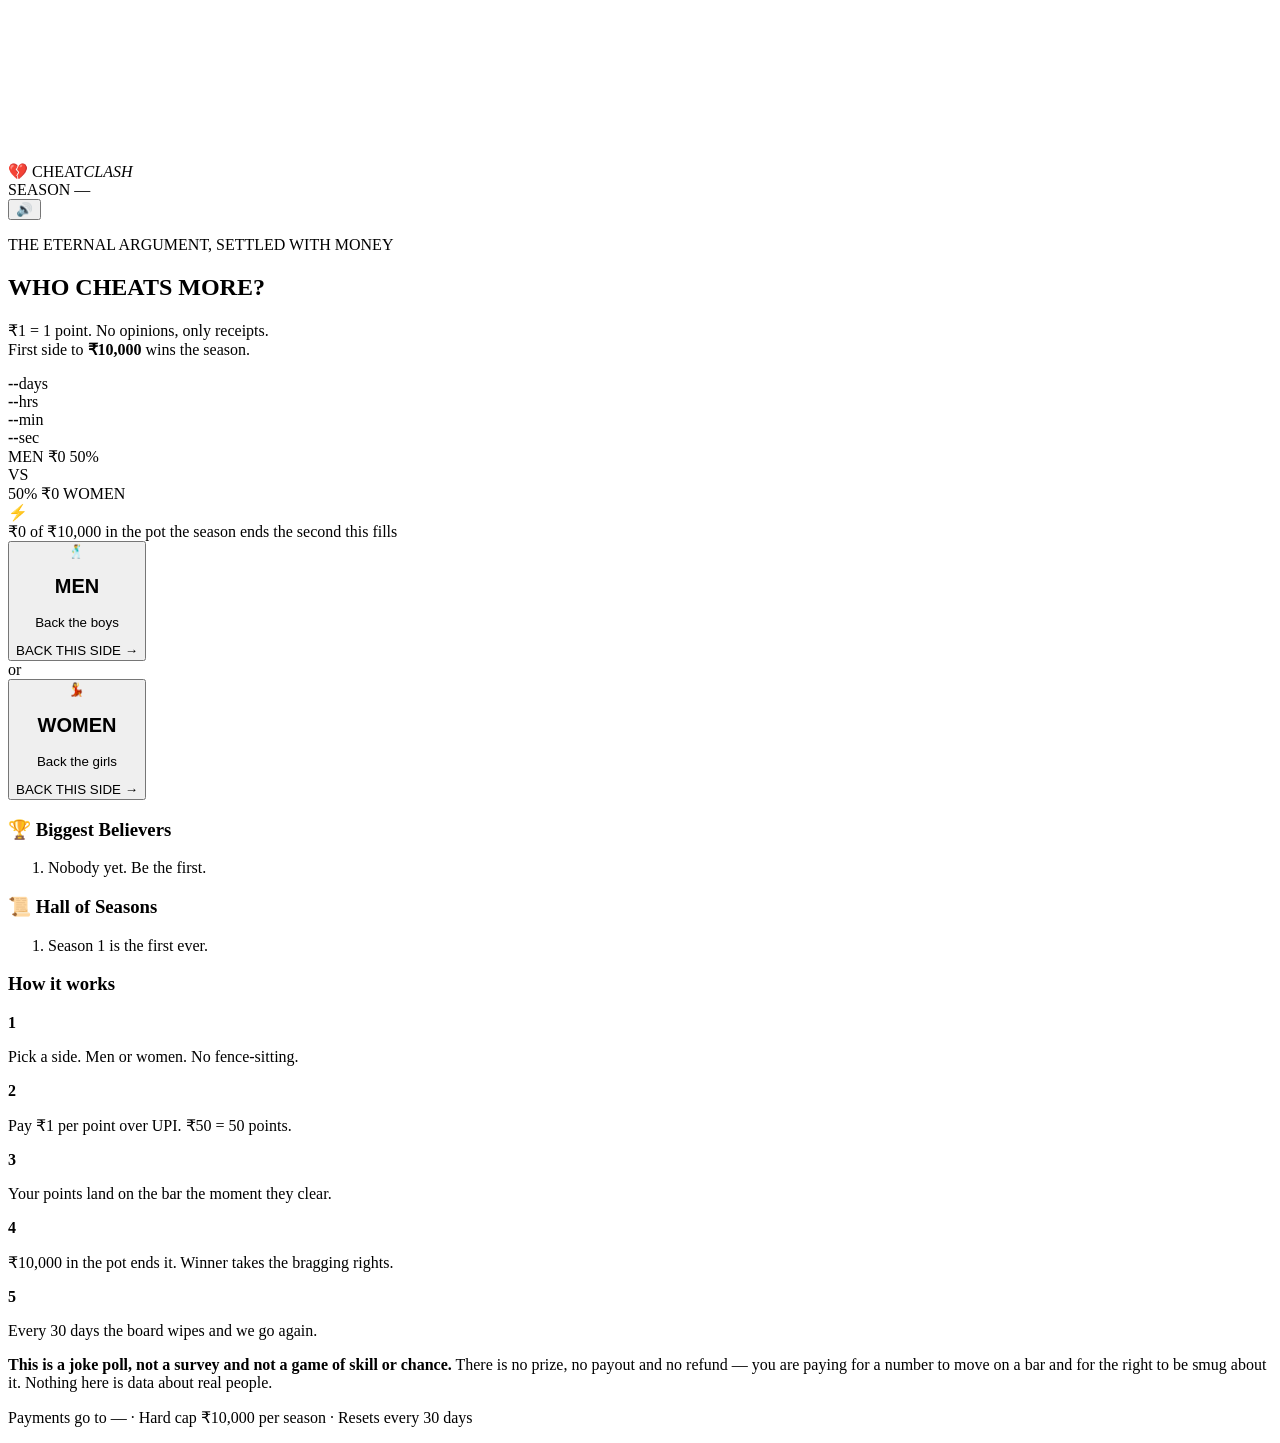
==== public/index.html @ 798ba8d8 "Cheat Clash: paid Men vs Women poll with UPI, ₹10,000 cap, 30-day seasons" ====
<!doctype html>
<html lang="en">
<head>
<meta charset="utf-8">
<meta name="viewport" content="width=device-width, initial-scale=1, viewport-fit=cover">
<title>Cheat Clash — Who Cheats More?</title>
<meta name="description" content="Men vs Women. ₹1 = 1 point. Put your money where your mouth is.">
<meta name="theme-color" content="#07050d">
<link rel="icon" href="data:image/svg+xml,<svg xmlns='http://www.w3.org/2000/svg' viewBox='0 0 100 100'><text y='.9em' font-size='90'>💔</text></svg>">
<link rel="stylesheet" href="/style.css">
</head>
<body>

<div class="aurora" aria-hidden="true">
  <span class="blob b1"></span><span class="blob b2"></span><span class="blob b3"></span>
</div>
<canvas id="fx" aria-hidden="true"></canvas>

<header class="top">
  <div class="brand">
    <span class="mark">💔</span>
    <span class="wordmark">CHEAT<em>CLASH</em></span>
  </div>
  <div class="top-right">
    <div class="season-chip" id="seasonChip">SEASON —</div>
    <button class="icon-btn" id="soundBtn" title="Sound" aria-label="Toggle sound">🔊</button>
  </div>
</header>

<main>

  <!-- ───────────────────────── hero ───────────────────────── -->
  <section class="hero">
    <p class="kicker">THE ETERNAL ARGUMENT, SETTLED WITH MONEY</p>
    <h1 class="headline">
      <span class="line">WHO CHEATS</span>
      <span class="line big">MORE<span class="qm">?</span></span>
    </h1>
    <p class="sub">₹1 = 1 point. No opinions, only receipts.<br>
      First side to <b>₹10,000</b> wins the season.</p>

    <div class="countdown" id="countdown">
      <div class="cd"><b id="cdD">--</b><span>days</span></div>
      <div class="cd"><b id="cdH">--</b><span>hrs</span></div>
      <div class="cd"><b id="cdM">--</b><span>min</span></div>
      <div class="cd"><b id="cdS">--</b><span>sec</span></div>
    </div>
  </section>

  <!-- ───────────────────────── the war bar ───────────────────────── -->
  <section class="arena" id="arena">
    <div class="scoreline">
      <div class="score men">
        <span class="score-label">MEN</span>
        <span class="score-num" id="menScore">₹0</span>
        <span class="score-pct" id="menPct">50%</span>
      </div>
      <div class="vs">VS</div>
      <div class="score women">
        <span class="score-pct" id="womenPct">50%</span>
        <span class="score-num" id="womenScore">₹0</span>
        <span class="score-label">WOMEN</span>
      </div>
    </div>

    <div class="warbar" id="warbar">
      <div class="fill men" id="menFill"></div>
      <div class="fill women" id="womenFill"></div>
      <div class="knot" id="knot"><span>⚡</span></div>
      <div class="warbar-shine"></div>
    </div>

    <div class="cap">
      <div class="cap-track"><div class="cap-fill" id="capFill"></div></div>
      <div class="cap-text">
        <span id="capText">₹0 of ₹10,000 in the pot</span>
        <span class="cap-note" id="capNote">the season ends the second this fills</span>
      </div>
    </div>
  </section>

  <!-- ───────────────────────── pick a side ───────────────────────── -->
  <section class="picks">
    <button class="pick men" data-side="men">
      <div class="pick-glow"></div>
      <div class="pick-emoji">🕺</div>
      <h2>MEN</h2>
      <p class="pick-tag" id="menTag">Back the boys</p>
      <div class="pick-bar"><i id="menMini"></i></div>
      <div class="pick-cta">BACK THIS SIDE <span>→</span></div>
    </button>

    <div class="ampersand">or</div>

    <button class="pick women" data-side="women">
      <div class="pick-glow"></div>
      <div class="pick-emoji">💃</div>
      <h2>WOMEN</h2>
      <p class="pick-tag" id="womenTag">Back the girls</p>
      <div class="pick-bar"><i id="womenMini"></i></div>
      <div class="pick-cta">BACK THIS SIDE <span>→</span></div>
    </button>
  </section>

  <!-- ───────────────────────── ticker ───────────────────────── -->
  <section class="ticker-wrap" id="tickerWrap">
    <div class="ticker" id="ticker"></div>
  </section>

  <!-- ───────────────────────── boards ───────────────────────── -->
  <section class="boards">
    <div class="card">
      <h3>🏆 Biggest Believers</h3>
      <ol class="board" id="topBoard"><li class="empty">Nobody yet. Be the first.</li></ol>
    </div>
    <div class="card">
      <h3>📜 Hall of Seasons</h3>
      <ol class="board history" id="historyBoard"><li class="empty">Season 1 is the first ever.</li></ol>
    </div>
  </section>

  <section class="how">
    <h3>How it works</h3>
    <div class="steps">
      <div class="step"><b>1</b><p>Pick a side. Men or women. No fence-sitting.</p></div>
      <div class="step"><b>2</b><p>Pay ₹1 per point over UPI. ₹50 = 50 points.</p></div>
      <div class="step"><b>3</b><p>Your points land on the bar the moment they clear.</p></div>
      <div class="step"><b>4</b><p>₹10,000 in the pot ends it. Winner takes the bragging rights.</p></div>
      <div class="step"><b>5</b><p>Every 30 days the board wipes and we go again.</p></div>
    </div>
  </section>

</main>

<footer>
  <p><b>This is a joke poll, not a survey and not a game of skill or chance.</b> There is no prize,
     no payout and no refund — you are paying for a number to move on a bar and for the right to
     be smug about it. Nothing here is data about real people.</p>
  <p class="muted">Payments go to <span id="footUpi">—</span> · Hard cap ₹10,000 per season · Resets every 30 days</p>
</footer>

<!-- ───────────────────────── pay sheet ───────────────────────── -->
<div class="sheet-scrim" id="scrim" hidden>
  <div class="sheet" id="sheet" role="dialog" aria-modal="true" aria-labelledby="sheetTitle">
    <button class="sheet-close" id="sheetClose" aria-label="Close">✕</button>

    <!-- step 1: amount -->
    <div class="step-pane" id="paneAmount">
      <div class="sheet-side" id="sheetSide">MEN</div>
      <h2 id="sheetTitle">How many points?</h2>
      <p class="sheet-sub">₹1 buys 1 point. <span id="roomNote"></span></p>

      <div class="chips" id="chips"></div>

      <label class="field">
        <span>Custom amount</span>
        <div class="rupee"><i>₹</i><input type="number" id="amtInput" min="1" step="1" inputmode="numeric"></div>
      </label>

      <label class="field">
        <span>Name on the leaderboard <em>(optional)</em></span>
        <input type="text" id="nameInput" maxlength="18" placeholder="Anonymous" autocomplete="off">
      </label>

      <button class="primary" id="goPay">CONTINUE →</button>
      <p class="fineprint">No refunds. No prize. Purely for the bragging rights.</p>
    </div>

    <!-- step 2: pay -->
    <div class="step-pane" id="panePay" hidden>
      <h2>Pay <span id="payAmt">₹0</span></h2>
      <p class="sheet-sub">to <b id="payUpi">—</b> · ref <code id="payRef">—</code></p>

      <div class="qr-box"><div id="qr"></div></div>

      <a class="primary" id="upiLink" href="#">OPEN UPI APP</a>
      <button class="ghost" id="copyUpi">Copy UPI ID</button>

      <div class="divider"><span>then</span></div>

      <label class="field">
        <span>Paste the UPI reference / UTR from your app</span>
        <input type="text" id="utrInput" placeholder="e.g. 418329274611" autocomplete="off" inputmode="numeric">
      </label>
      <button class="primary alt" id="confirmPay">I'VE PAID — COUNT MY POINTS</button>
      <p class="fineprint" id="verifyNote"></p>
    </div>

    <!-- step 3: done -->
    <div class="step-pane center" id="paneDone" hidden>
      <div class="done-emoji">🎉</div>
      <h2 id="doneTitle">Points locked in</h2>
      <p class="sheet-sub" id="doneMsg"></p>
      <button class="primary" id="doneBtn">BACK TO THE FIGHT</button>
    </div>
  </div>
</div>

<!-- ───────────────────────── winner takeover ───────────────────────── -->
<div class="winner-scrim" id="winnerScrim" hidden>
  <div class="winner">
    <p class="winner-kicker" id="winnerKicker">SEASON 1 · FINAL</p>
    <h2 class="winner-title" id="winnerTitle">WOMEN</h2>
    <p class="winner-sub" id="winnerSub"></p>
    <div class="winner-score" id="winnerScore"></div>
    <p class="winner-next" id="winnerNext"></p>
    <button class="ghost" id="winnerClose">See the final board</button>
  </div>
</div>

<script src="/qr.js"></script>
<script src="/app.js"></script>
</body>
</html>
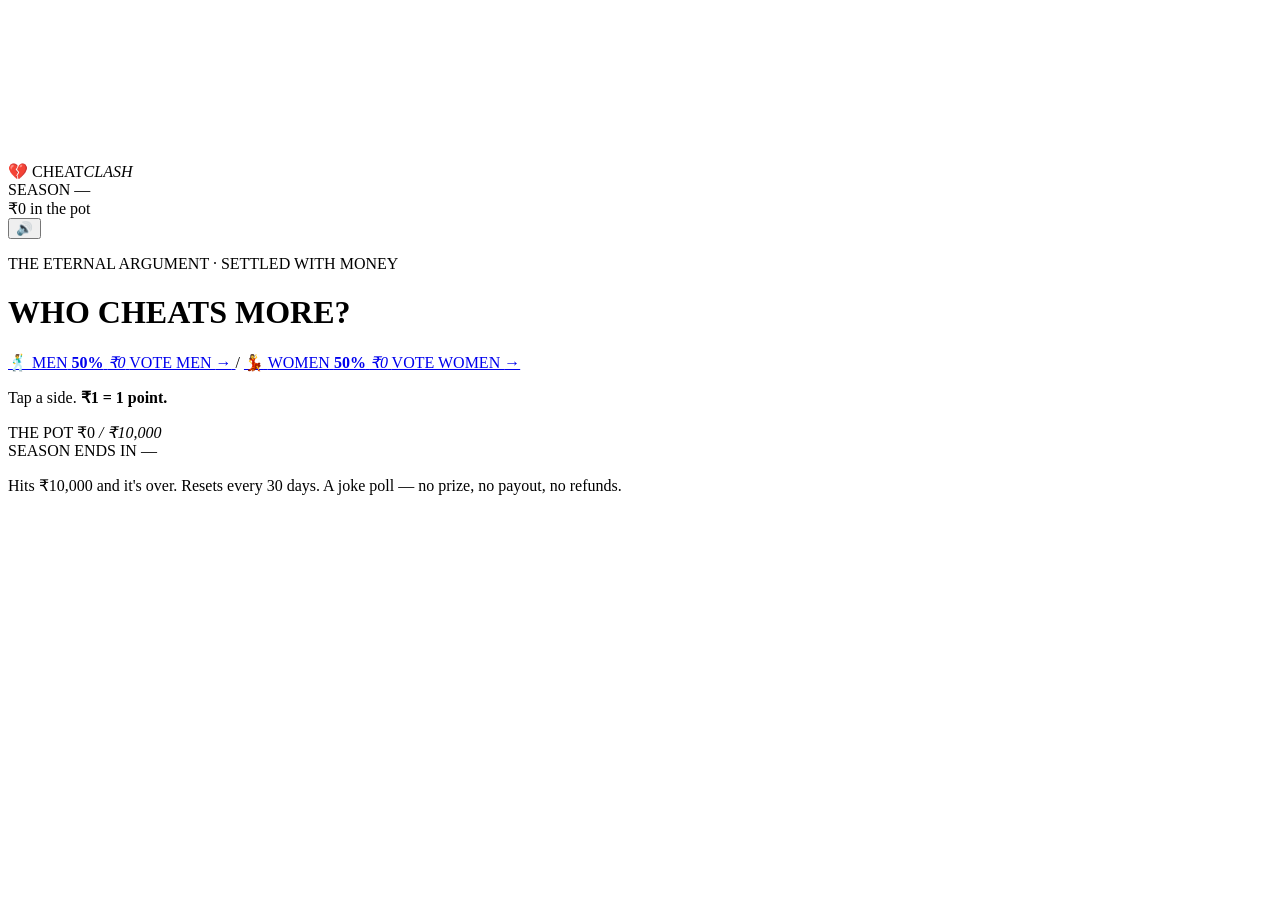
==== commit ae4b914d: "Split into a MEN / WOMEN landing page and a /vote arena - new landing: diagonal split, glowing slash" ====
--- a/public/index.html
+++ b/public/index.html
@@ -3,18 +3,22 @@
 <head>
 <meta charset="utf-8">
 <meta name="viewport" content="width=device-width, initial-scale=1, viewport-fit=cover">
-<title>Cheat Clash — Who Cheats More?</title>
-<meta name="description" content="Men vs Women. ₹1 = 1 point. Put your money where your mouth is.">
+<title>Cheat Clash — Men / Women. Who Cheats More?</title>
+<meta name="description" content="Men or Women — who cheats more? ₹1 = 1 point. Pick a side and put your money where your mouth is.">
 <meta name="theme-color" content="#07050d">
 <link rel="icon" href="data:image/svg+xml,<svg xmlns='http://www.w3.org/2000/svg' viewBox='0 0 100 100'><text y='.9em' font-size='90'>💔</text></svg>">
-<link rel="stylesheet" href="/style.css">
+<link rel="stylesheet" href="/landing.css">
 </head>
 <body>
 
-<div class="aurora" aria-hidden="true">
-  <span class="blob b1"></span><span class="blob b2"></span><span class="blob b3"></span>
+<!-- the diagonal split, cut along the slash -->
+<div class="stage" aria-hidden="true">
+  <div class="side-bg men"></div>
+  <div class="side-bg women"></div>
+  <div class="seam"></div>
+  <div class="pointer-glow" id="glow"></div>
+  <canvas id="fx"></canvas>
 </div>
-<canvas id="fx" aria-hidden="true"></canvas>
 
 <header class="top">
   <div class="brand">
@@ -22,193 +26,78 @@
     <span class="wordmark">CHEAT<em>CLASH</em></span>
   </div>
   <div class="top-right">
-    <div class="season-chip" id="seasonChip">SEASON —</div>
-    <button class="icon-btn" id="soundBtn" title="Sound" aria-label="Toggle sound">🔊</button>
+    <div class="chip" id="seasonChip">SEASON —</div>
+    <div class="chip live"><span class="dot"></span><span id="potChip">₹0 in the pot</span></div>
+    <button class="icon-btn" id="soundBtn" aria-label="Toggle sound">🔊</button>
   </div>
 </header>
 
-<main>
+<main class="hero">
 
-  <!-- ───────────────────────── hero ───────────────────────── -->
-  <section class="hero">
-    <p class="kicker">THE ETERNAL ARGUMENT, SETTLED WITH MONEY</p>
-    <h1 class="headline">
-      <span class="line">WHO CHEATS</span>
-      <span class="line big">MORE<span class="qm">?</span></span>
-    </h1>
-    <p class="sub">₹1 = 1 point. No opinions, only receipts.<br>
-      First side to <b>₹10,000</b> wins the season.</p>
+  <p class="kicker">THE ETERNAL ARGUMENT · SETTLED WITH MONEY</p>
+  <h1 class="question">WHO CHEATS MORE<span class="qm">?</span></h1>
 
-    <div class="countdown" id="countdown">
-      <div class="cd"><b id="cdD">--</b><span>days</span></div>
-      <div class="cd"><b id="cdH">--</b><span>hrs</span></div>
-      <div class="cd"><b id="cdM">--</b><span>min</span></div>
-      <div class="cd"><b id="cdS">--</b><span>sec</span></div>
-    </div>
-  </section>
+  <!-- ─── the lockup: MEN / WOMEN ─── -->
+  <div class="lockup" id="lockup">
 
-  <!-- ───────────────────────── the war bar ───────────────────────── -->
-  <section class="arena" id="arena">
-    <div class="scoreline">
-      <div class="score men">
-        <span class="score-label">MEN</span>
-        <span class="score-num" id="menScore">₹0</span>
-        <span class="score-pct" id="menPct">50%</span>
-      </div>
-      <div class="vs">VS</div>
-      <div class="score women">
-        <span class="score-pct" id="womenPct">50%</span>
-        <span class="score-num" id="womenScore">₹0</span>
-        <span class="score-label">WOMEN</span>
-      </div>
-    </div>
+    <a class="word men" href="/vote?side=men" data-side="men">
+      <span class="w-emoji">🕺</span>
+      <span class="w-text" data-text="MEN">MEN</span>
+      <span class="w-stat">
+        <b class="w-pct" id="menPct">50%</b>
+        <i class="w-amt" id="menAmt">₹0</i>
+      </span>
+      <span class="w-bar"><u id="menBar"></u></span>
+      <span class="w-cta">VOTE MEN <span class="arw">→</span></span>
+    </a>
 
-    <div class="warbar" id="warbar">
-      <div class="fill men" id="menFill"></div>
-      <div class="fill women" id="womenFill"></div>
-      <div class="knot" id="knot"><span>⚡</span></div>
-      <div class="warbar-shine"></div>
-    </div>
+    <span class="slash" id="slash">/</span>
 
-    <div class="cap">
-      <div class="cap-track"><div class="cap-fill" id="capFill"></div></div>
-      <div class="cap-text">
-        <span id="capText">₹0 of ₹10,000 in the pot</span>
-        <span class="cap-note" id="capNote">the season ends the second this fills</span>
-      </div>
-    </div>
-  </section>
+    <a class="word women" href="/vote?side=women" data-side="women">
+      <span class="w-emoji">💃</span>
+      <span class="w-text" data-text="WOMEN">WOMEN</span>
+      <span class="w-stat">
+        <b class="w-pct" id="womenPct">50%</b>
+        <i class="w-amt" id="womenAmt">₹0</i>
+      </span>
+      <span class="w-bar"><u id="womenBar"></u></span>
+      <span class="w-cta">VOTE WOMEN <span class="arw">→</span></span>
+    </a>
 
-  <!-- ───────────────────────── pick a side ───────────────────────── -->
-  <section class="picks">
-    <button class="pick men" data-side="men">
-      <div class="pick-glow"></div>
-      <div class="pick-emoji">🕺</div>
-      <h2>MEN</h2>
-      <p class="pick-tag" id="menTag">Back the boys</p>
-      <div class="pick-bar"><i id="menMini"></i></div>
-      <div class="pick-cta">BACK THIS SIDE <span>→</span></div>
-    </button>
+  </div>
 
-    <div class="ampersand">or</div>
-
-    <button class="pick women" data-side="women">
-      <div class="pick-glow"></div>
-      <div class="pick-emoji">💃</div>
-      <h2>WOMEN</h2>
-      <p class="pick-tag" id="womenTag">Back the girls</p>
-      <div class="pick-bar"><i id="womenMini"></i></div>
-      <div class="pick-cta">BACK THIS SIDE <span>→</span></div>
-    </button>
-  </section>
-
-  <!-- ───────────────────────── ticker ───────────────────────── -->
-  <section class="ticker-wrap" id="tickerWrap">
-    <div class="ticker" id="ticker"></div>
-  </section>
-
-  <!-- ───────────────────────── boards ───────────────────────── -->
-  <section class="boards">
-    <div class="card">
-      <h3>🏆 Biggest Believers</h3>
-      <ol class="board" id="topBoard"><li class="empty">Nobody yet. Be the first.</li></ol>
-    </div>
-    <div class="card">
-      <h3>📜 Hall of Seasons</h3>
-      <ol class="board history" id="historyBoard"><li class="empty">Season 1 is the first ever.</li></ol>
-    </div>
-  </section>
-
-  <section class="how">
-    <h3>How it works</h3>
-    <div class="steps">
-      <div class="step"><b>1</b><p>Pick a side. Men or women. No fence-sitting.</p></div>
-      <div class="step"><b>2</b><p>Pay ₹1 per point over UPI. ₹50 = 50 points.</p></div>
-      <div class="step"><b>3</b><p>Your points land on the bar the moment they clear.</p></div>
-      <div class="step"><b>4</b><p>₹10,000 in the pot ends it. Winner takes the bragging rights.</p></div>
-      <div class="step"><b>5</b><p>Every 30 days the board wipes and we go again.</p></div>
-    </div>
-  </section>
+  <p class="nudge" id="nudge">Tap a side. <b>₹1 = 1 point.</b></p>
 
 </main>
 
-<footer>
-  <p><b>This is a joke poll, not a survey and not a game of skill or chance.</b> There is no prize,
-     no payout and no refund — you are paying for a number to move on a bar and for the right to
-     be smug about it. Nothing here is data about real people.</p>
-  <p class="muted">Payments go to <span id="footUpi">—</span> · Hard cap ₹10,000 per season · Resets every 30 days</p>
+<!-- ─── bottom strip ─── -->
+<footer class="strip">
+  <div class="strip-row">
+    <div class="strip-cell">
+      <span class="strip-label">THE POT</span>
+      <span class="strip-val" id="potVal">₹0 <em>/ ₹10,000</em></span>
+    </div>
+    <div class="strip-bar"><i id="capBar"></i></div>
+    <div class="strip-cell right">
+      <span class="strip-label">SEASON ENDS IN</span>
+      <span class="strip-val" id="cdVal">—</span>
+    </div>
+  </div>
+  <p class="strip-note">
+    Hits ₹10,000 and it's over. Resets every 30 days. A joke poll — no prize, no payout, no refunds.
+  </p>
 </footer>
 
-<!-- ───────────────────────── pay sheet ───────────────────────── -->
-<div class="sheet-scrim" id="scrim" hidden>
-  <div class="sheet" id="sheet" role="dialog" aria-modal="true" aria-labelledby="sheetTitle">
-    <button class="sheet-close" id="sheetClose" aria-label="Close">✕</button>
-
-    <!-- step 1: amount -->
-    <div class="step-pane" id="paneAmount">
-      <div class="sheet-side" id="sheetSide">MEN</div>
-      <h2 id="sheetTitle">How many points?</h2>
-      <p class="sheet-sub">₹1 buys 1 point. <span id="roomNote"></span></p>
-
-      <div class="chips" id="chips"></div>
-
-      <label class="field">
-        <span>Custom amount</span>
-        <div class="rupee"><i>₹</i><input type="number" id="amtInput" min="1" step="1" inputmode="numeric"></div>
-      </label>
-
-      <label class="field">
-        <span>Name on the leaderboard <em>(optional)</em></span>
-        <input type="text" id="nameInput" maxlength="18" placeholder="Anonymous" autocomplete="off">
-      </label>
-
-      <button class="primary" id="goPay">CONTINUE →</button>
-      <p class="fineprint">No refunds. No prize. Purely for the bragging rights.</p>
-    </div>
-
-    <!-- step 2: pay -->
-    <div class="step-pane" id="panePay" hidden>
-      <h2>Pay <span id="payAmt">₹0</span></h2>
-      <p class="sheet-sub">to <b id="payUpi">—</b> · ref <code id="payRef">—</code></p>
-
-      <div class="qr-box"><div id="qr"></div></div>
-
-      <a class="primary" id="upiLink" href="#">OPEN UPI APP</a>
-      <button class="ghost" id="copyUpi">Copy UPI ID</button>
-
-      <div class="divider"><span>then</span></div>
-
-      <label class="field">
-        <span>Paste the UPI reference / UTR from your app</span>
-        <input type="text" id="utrInput" placeholder="e.g. 418329274611" autocomplete="off" inputmode="numeric">
-      </label>
-      <button class="primary alt" id="confirmPay">I'VE PAID — COUNT MY POINTS</button>
-      <p class="fineprint" id="verifyNote"></p>
-    </div>
-
-    <!-- step 3: done -->
-    <div class="step-pane center" id="paneDone" hidden>
-      <div class="done-emoji">🎉</div>
-      <h2 id="doneTitle">Points locked in</h2>
-      <p class="sheet-sub" id="doneMsg"></p>
-      <button class="primary" id="doneBtn">BACK TO THE FIGHT</button>
-    </div>
+<!-- season-over takeover -->
+<div class="closed" id="closed" hidden>
+  <div class="closed-in">
+    <p class="closed-kicker" id="closedKicker">SEASON 1 · FINAL</p>
+    <h2 class="closed-title" id="closedTitle">WOMEN</h2>
+    <p class="closed-sub" id="closedSub"></p>
+    <a class="closed-btn" href="/vote">See the final board</a>
   </div>
 </div>
 
-<!-- ───────────────────────── winner takeover ───────────────────────── -->
-<div class="winner-scrim" id="winnerScrim" hidden>
-  <div class="winner">
-    <p class="winner-kicker" id="winnerKicker">SEASON 1 · FINAL</p>
-    <h2 class="winner-title" id="winnerTitle">WOMEN</h2>
-    <p class="winner-sub" id="winnerSub"></p>
-    <div class="winner-score" id="winnerScore"></div>
-    <p class="winner-next" id="winnerNext"></p>
-    <button class="ghost" id="winnerClose">See the final board</button>
-  </div>
-</div>
-
-<script src="/qr.js"></script>
-<script src="/app.js"></script>
+<script src="/landing.js"></script>
 </body>
 </html>
